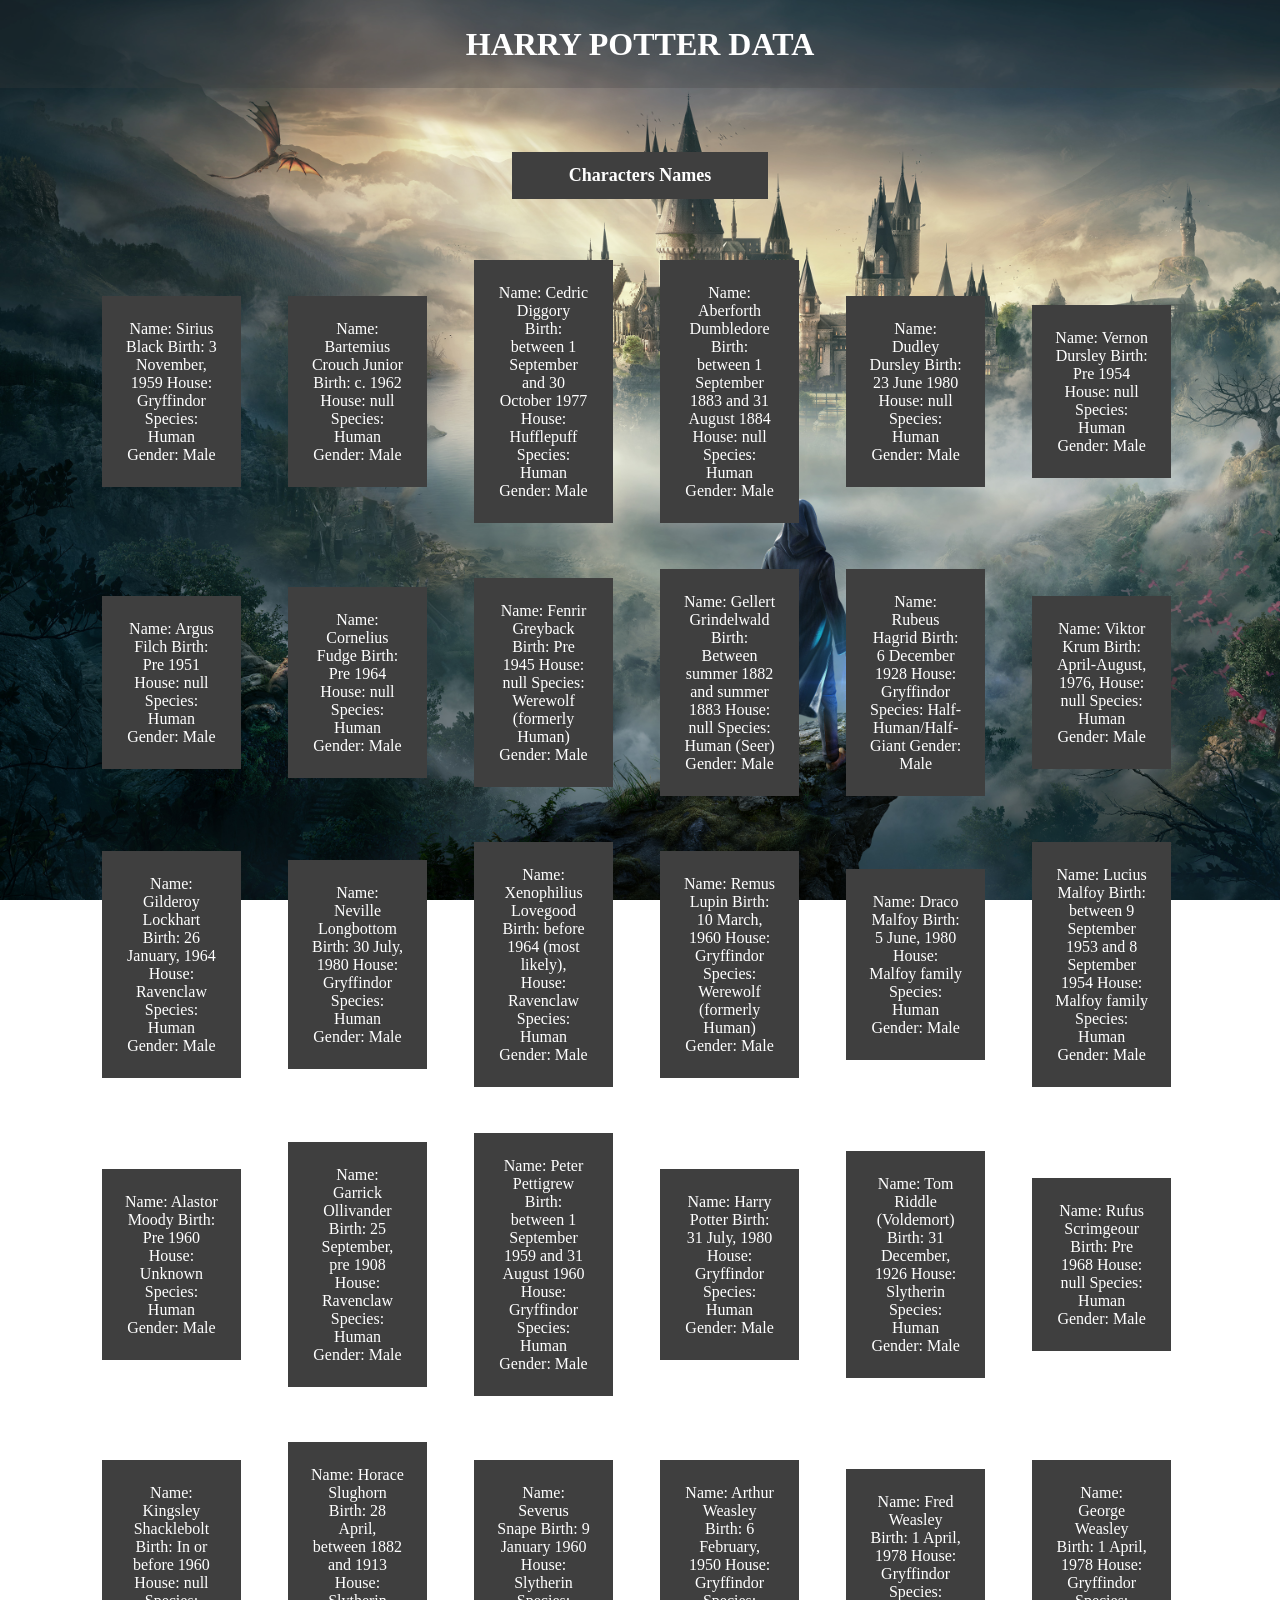
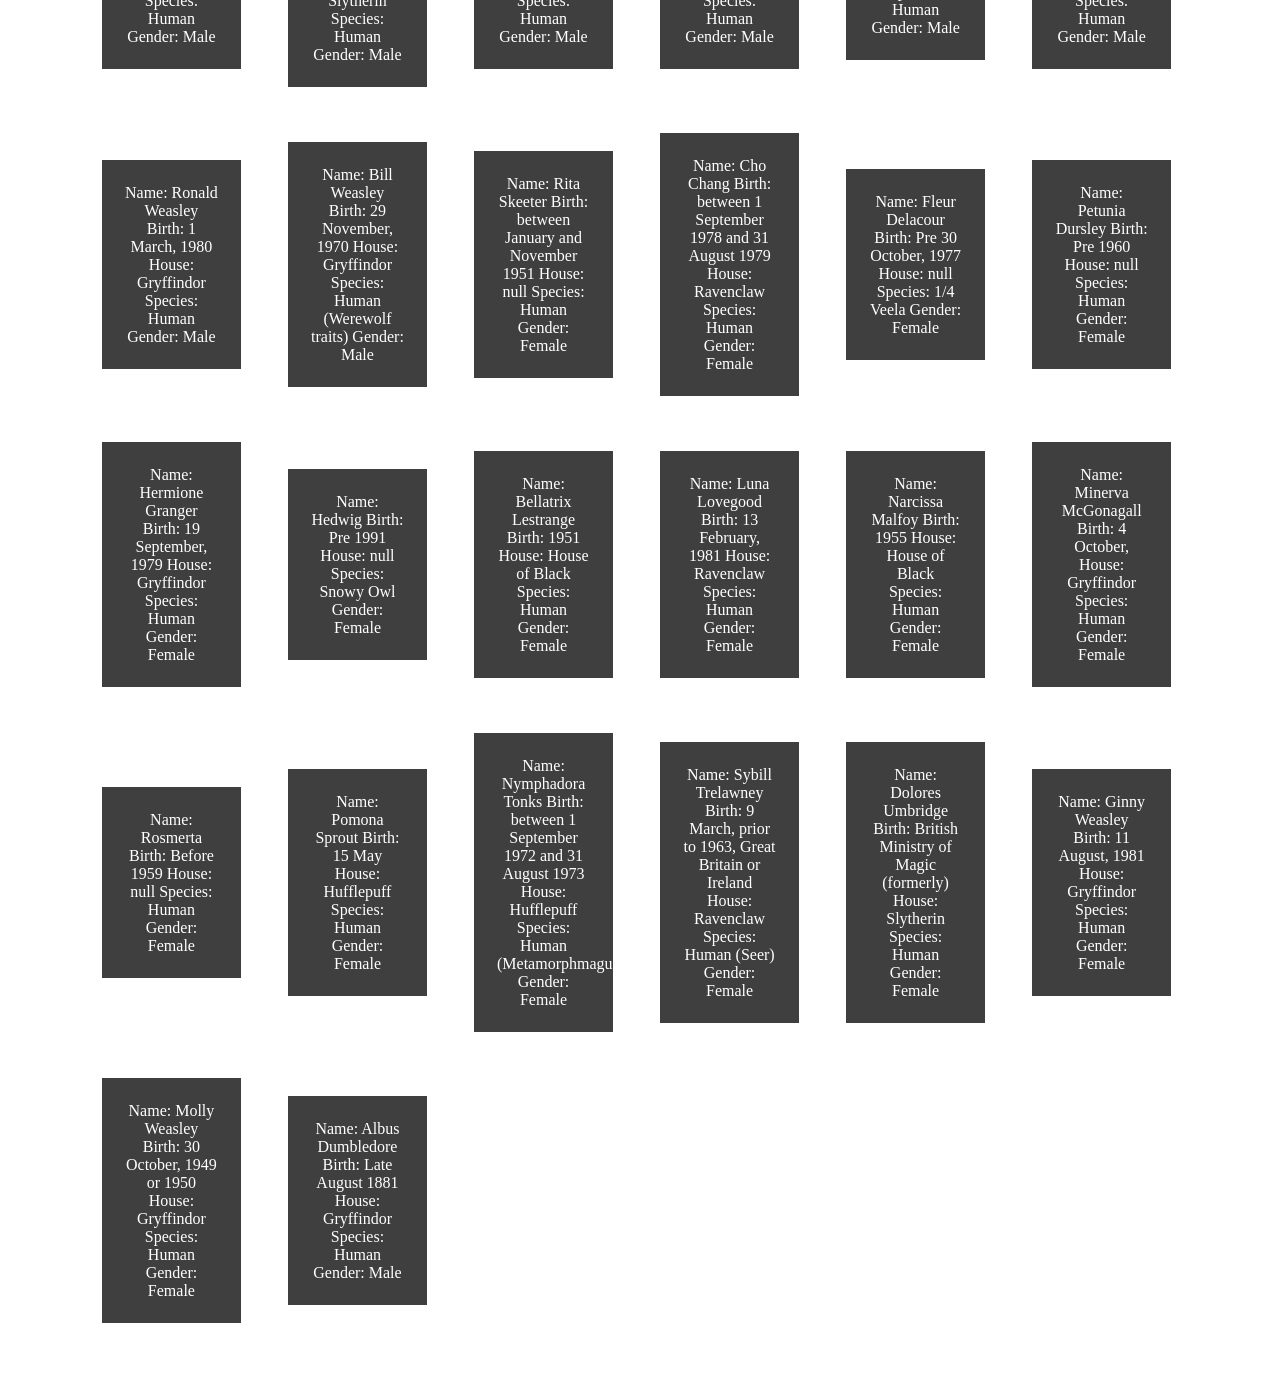
==== index.html @ 3b534911 "Updates" ====
<!DOCTYPE html>
<html>
  <head>
    <meta charset="utf-8">
    <meta charset="utf-8" name="viewport" content="width=device-width, initial-scale=1.0">
    <title>Harry Potter Data</title>
    <link rel="stylesheet" href="style.css" />
  </head>
  <body>
    <nav>
    </nav>
    <main>
      <h1>Harry Potter Data</h1>
    </main>
    <section>
      <p>Characters Names</p>
      <ul id="characters-names">
      </ul>
    </section>

    <div id="root"></div>
    <script src="main.js" type="module"></script>
  </body>
</html>
---- style.css ----
:root {
    --bg-color: #3f3f3f43;
    --box-color: #3f3f3f;
    --text-color: white;
}

body {
    margin: 0%;
    background-image:url('./img/img-b.jpg');
    background-repeat:no-repeat;
    background-attachment: fixed;
    background-size: cover;
}

h1 {
    color: var(--text-color);
    text-align: center;
    text-transform:uppercase;
    margin-top: 0%;
    padding: 2%;
    background-color: var(--bg-color);
}

ul, #characters-names {
    color: var(--text-color);
    display: flex;
    flex-wrap: wrap;
    margin: 3% 3% 3% 3%;
    align-items: center;
}

li {
    list-style: none;
    background-color: var(--box-color);
    text-align: center;
    margin: 2% 2% 2% 2%;
    padding: 2%;
    width: 8%;
    height: fit-content;
    display: block;
}

p {
    font-size: large;
    font-weight: bold;
    color: var(--text-color);
    padding: 1%;
    margin: 5% 40% 0% 40%;
    text-align: center;
    background-color: var(--box-color);
}

#ch0 {
    background-image: url('./img/gryffondor.jpg');
    background-size: cover;
    background-repeat: no-repeat;
}

#ch1 {
    background-image: url('./img/Ravenclaw.jpg');
    background-size: cover;
    background-repeat: no-repeat;
}
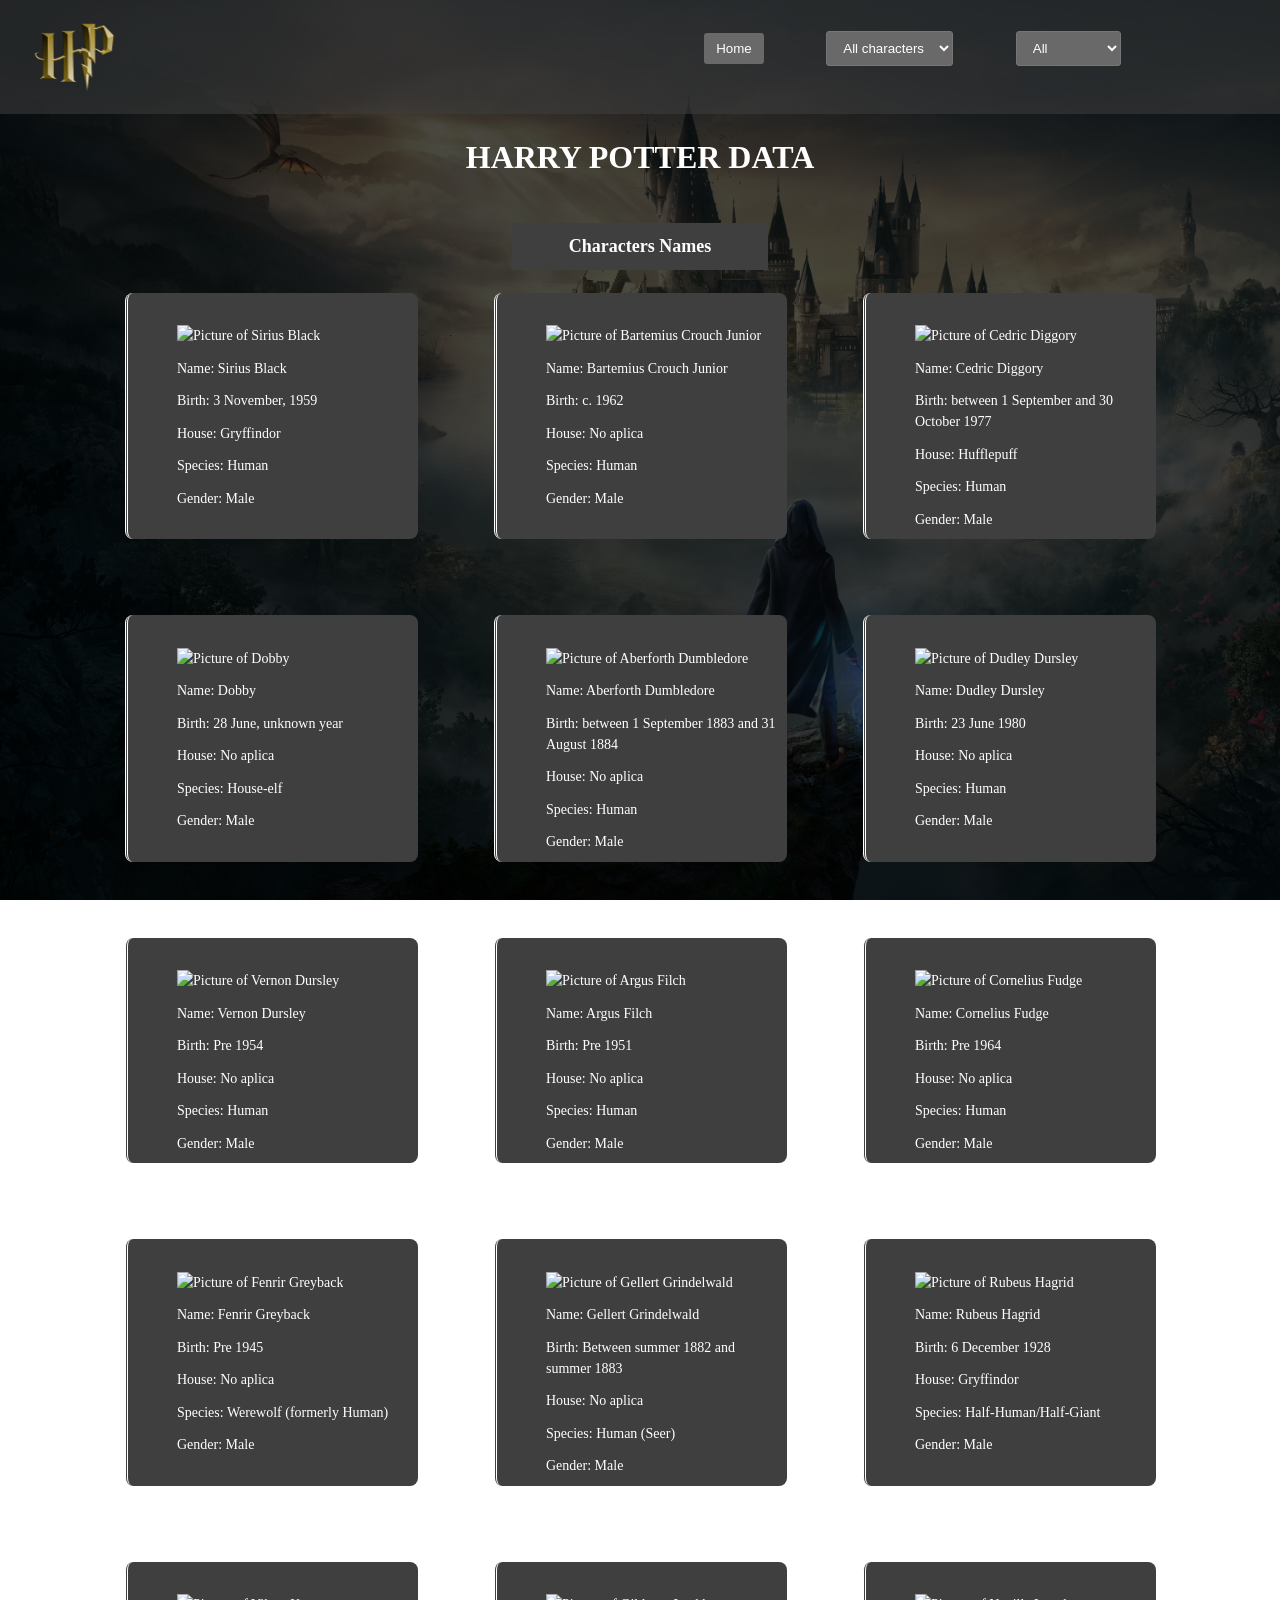
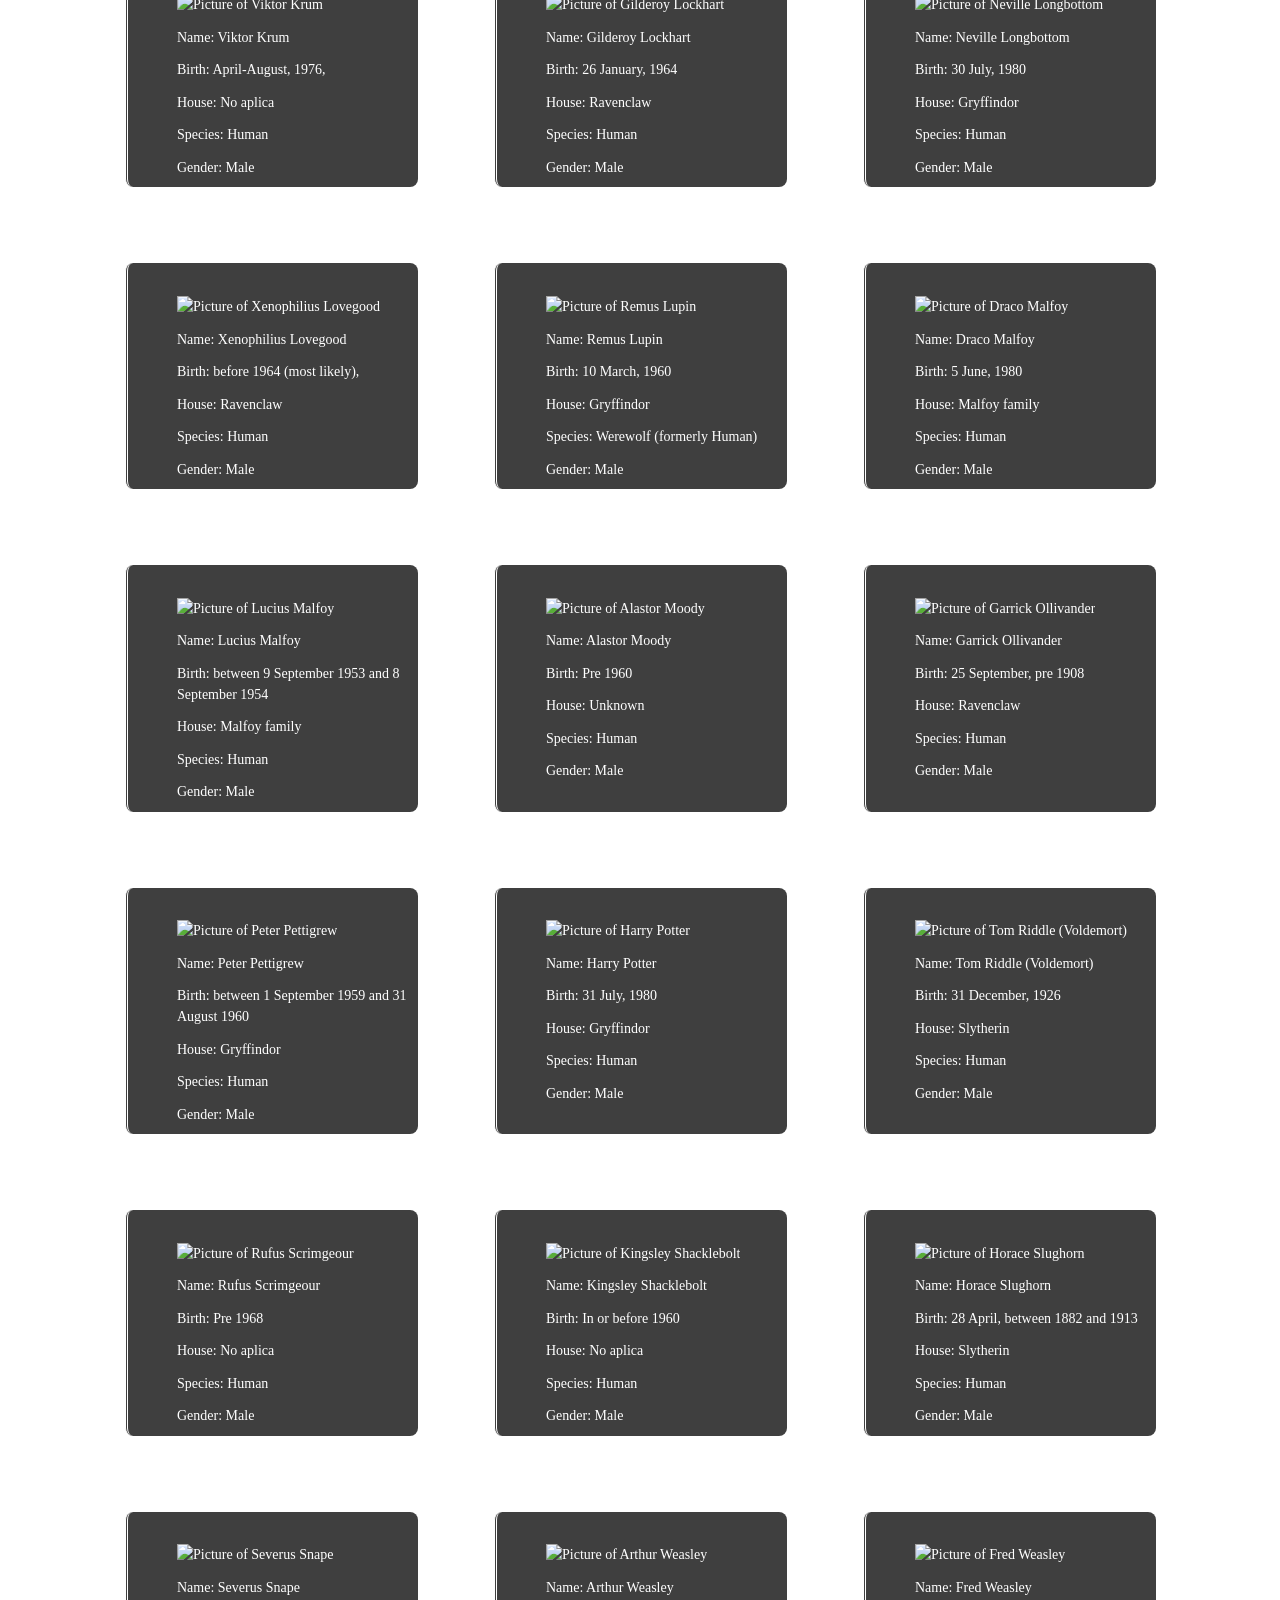
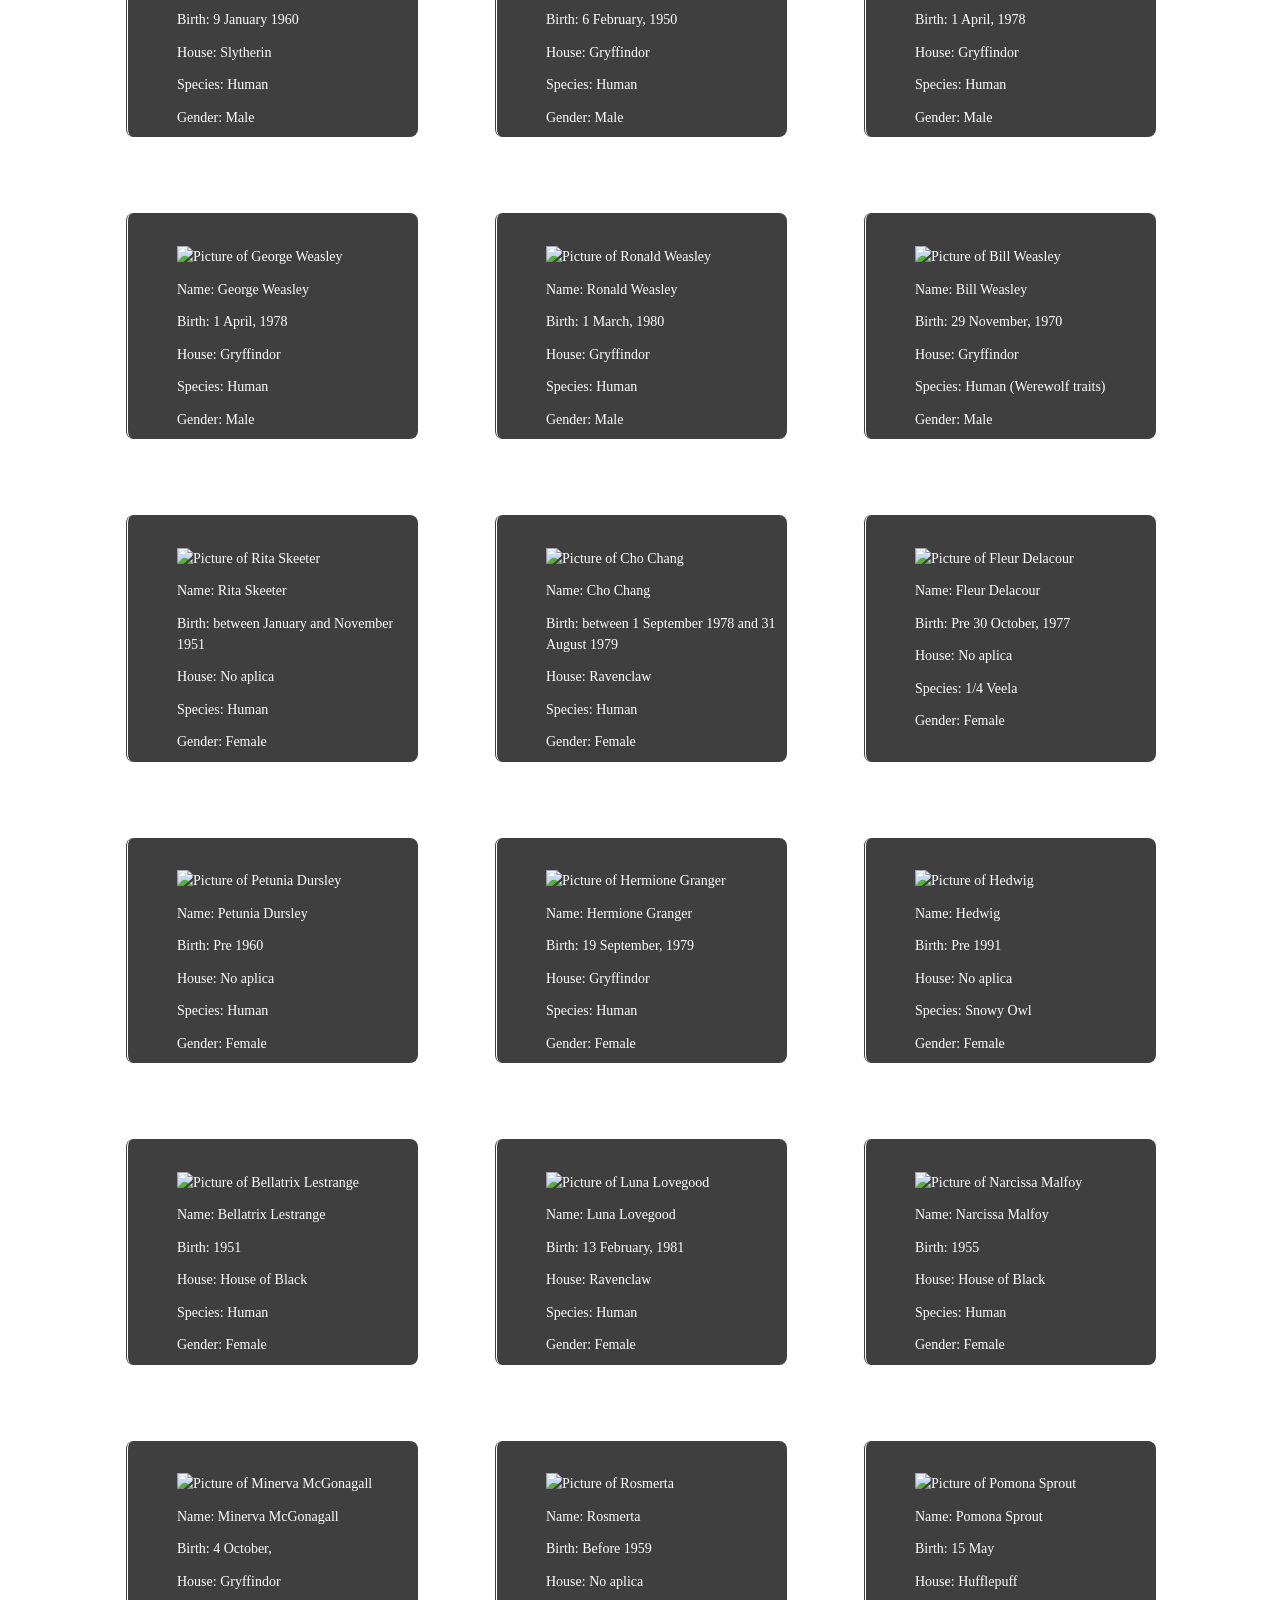
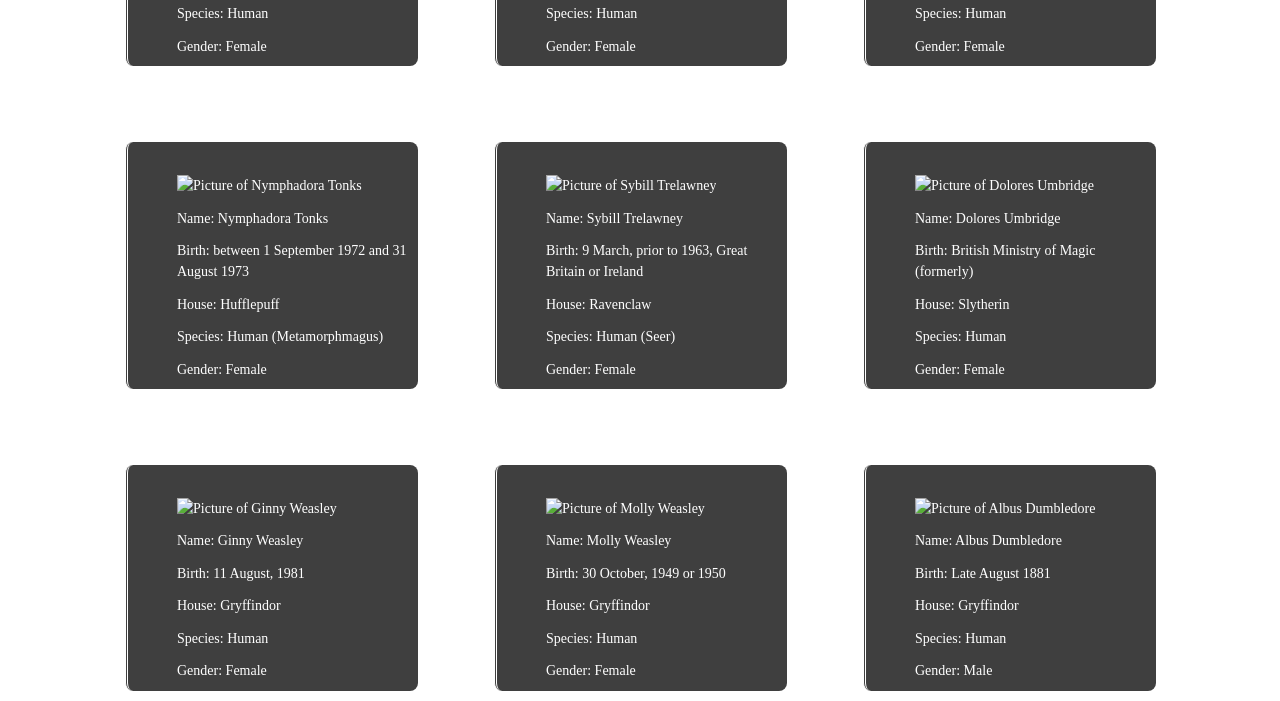
==== commit a800307c: "Updates" ====
--- a/index.html
+++ b/index.html
@@ -5,19 +5,45 @@
     <meta charset="utf-8" name="viewport" content="width=device-width, initial-scale=1.0">
     <title>Harry Potter Data</title>
     <link rel="stylesheet" href="style.css" />
+    <script src="https://kit.fontawesome.com/9e76bab082.js" crossorigin="anonymous"></script>
   </head>
   <body>
-    <nav>
-    </nav>
+    <header>
+      <nav>
+        <img src="./img/logo.png" class="logo" alt="logo harry potter">
+        <button class="toggle" aria-label="open menu"><i class="fa-solid fa-bars"></i></button>
+        <ul class="Menu Menu_visible">
+          <li class="Nav-menu-item"><button class="Nav-menu-link .Nav-menu-link_active">Home</button></li>
+          <li class="Nav-menu-item">
+            <select class="Nav-menu-link .Nav-menu-link_active" name="sl-characters" id="sl-characters">
+              <option value="all characters" selected>All characters</option>
+              <option value="sort">Sort A to Z</option>
+            </select>
+          </li>
+          <li class="Nav-menu-item"> 
+            <select class="Nav-menu-link .Nav-menu-link_active" name="  " id="sl-house">
+              <option value= "" selected>All</option>
+              <option value="Gryffindor">Gryffindor</option>
+              <option value="Slytherin">Slytherin</option>
+            </select>
+          </li>
+          <!-- <li class="Nav-menu-item"><a href="#" class="Nav-menu-link .Nav-menu-link_active">Patronus</a></li>
+          <li class="Nav-menu-item"><a href="#" class="Nav-menu-link .Nav-menu-link_active">Wands</a></li>
+          <li class="Nav-menu-item"><a href="#" class="Nav-menu-link .Nav-menu-link_active">Books</a></li> -->
+        </ul>
+      </nav>
+    </header> 
     <main>
       <h1>Harry Potter Data</h1>
     </main>
-    <section>
+    <section id="list">
       <p>Characters Names</p>
       <ul id="characters-names">
       </ul>
     </section>
-
+    <div id="loading">
+      <p>Loading.....</p>
+    </div>
     <div id="root"></div>
     <script src="main.js" type="module"></script>
   </body>
--- a/style.css
+++ b/style.css
@@ -1,63 +1,166 @@
 :root {
-    --bg-color: #3f3f3f43;
+    --bg-color: #8a868643;
     --box-color: #3f3f3f;
-    --text-color: white;
+    --text-color: #ffffff;
+    --hover-color: #a9a9a9;
+    --select-color: #696969;
+    --gradient: rgba(0, 0, 0, 0.7);
 }
-
 body {
     margin: 0%;
-    background-image:url('./img/img-b.jpg');
+    background: linear-gradient(var(--gradient),var(--gradient)), url('./img/img-b.jpg');
     background-repeat:no-repeat;
     background-attachment: fixed;
     background-size: cover;
+    justify-content: center;
+    align-items: center;
+    min-height: fit-content;    
 }
-
 h1 {
     color: var(--text-color);
     text-align: center;
     text-transform:uppercase;
     margin-top: 0%;
     padding: 2%;
-    background-color: var(--bg-color);
 }
 
-ul, #characters-names {
+header {
+    background-color: #3f3f3f8c;
+    /* position: fixed; */
+    width: 100%;
+}
+
+nav {
+    display: flex;
+    margin-right: 10%;
+    left: 100%;
+}
+
+.logo {
+    width: 150px;
+    height: 100px;
+    align-self: center;
+    margin: 0 0 0 10px;
+}
+
+.Menu {
+    display: flex;
+    /* flex-direction: row-reverse; */
+    margin-top: 0%;
+    list-style: none;
+    justify-content: flex-end;
+    width: 100%;
+    align-items: center;
+}
+
+.Nav-menu-item {
+    font-size: 14px;
+    text-transform: uppercase;
+    width: max-content;
+}
+
+.Nav-menu-link {
     color: var(--text-color);
+    padding: 8px 12px;
+    border-radius: 3px;
+    text-decoration: none;
+}
+
+.Nav-menu-link:hover, .Nav-menu-link_active {
+    background-color: var(--hover-color);
+    transition: 0.5s;
+}
+
+#characters-names {
+    margin: 0%;
+    padding: 0%;
     display: flex;
-    flex-wrap: wrap;
-    margin: 3% 3% 3% 3%;
-    align-items: center;
+    flex-flow: wrap;
+    justify-content: center;
+    gap: 3.5em;
+}
+
+.ul-ch {
+    background-color: var(--box-color);
+    color: var(--text-color);
+    margin: 10px;
+    width: 22%;
+    border-radius: 8px;
+    overflow: hidden;
+    border-left-style: double;
+    flex-basis: 250px;
 }
 
 li {
     list-style: none;
-    background-color: var(--box-color);
-    text-align: center;
-    margin: 2% 2% 2% 2%;
-    padding: 2%;
-    width: 8%;
+    margin: 3% 3% 3% 3%;
     height: fit-content;
-    display: block;
+    line-height: 1.5;
+    font-size: 14px;
+    padding: 2px;
 }
 
+select {
+    background-color: var(--select-color);
+}
+
+button {
+    background-color: var(--select-color);
+    border-style: none;
+}
 p {
     font-size: large;
     font-weight: bold;
     color: var(--text-color);
     padding: 1%;
-    margin: 5% 40% 0% 40%;
+    margin: 0% 40% 1% 40%;
     text-align: center;
     background-color: var(--box-color);
 }
 
-#ch0 {
-    background-image: url('./img/gryffondor.jpg');
-    background-size: cover;
-    background-repeat: no-repeat;
+img{
+    width: 200px;
+    height: 225px;
+    margin-top: 10%;
 }
 
-#ch1 {
-    background-image: url('./img/Ravenclaw.jpg');
-    background-size: cover;
-    background-repeat: no-repeat;
+.toggle {
+    color: var(--text-color);
+    background: none;
+    border: none;
+    font-size: 20px;
+    display: none;
 }
+@media (max-width: 768px) {
+    .logo {
+        width: 50px;
+        height: 50px;
+        margin-left: 10px;
+    }
+    .Menu {
+        background-color: var(--box-color);
+        align-items: center;
+        position: relative;
+        flex-direction: column;
+        width: 100%;
+        padding: 20px 0;
+        height: calc(100% - 60px);
+        overflow-y: auto;
+        left: 100%;
+        transition: left 0.3s;
+    }
+    .Nav-menu-item {
+        font-size: 14px;
+    }
+    .Nav-menu-link:hover, .Nav-menu-link_active {
+        background-color: var(--hover-color);
+        transition: 0.5s;
+    }
+    .toggle {
+        display: block;
+    }
+    .Menu_visible {
+        left: 0;
+        
+    }
+}
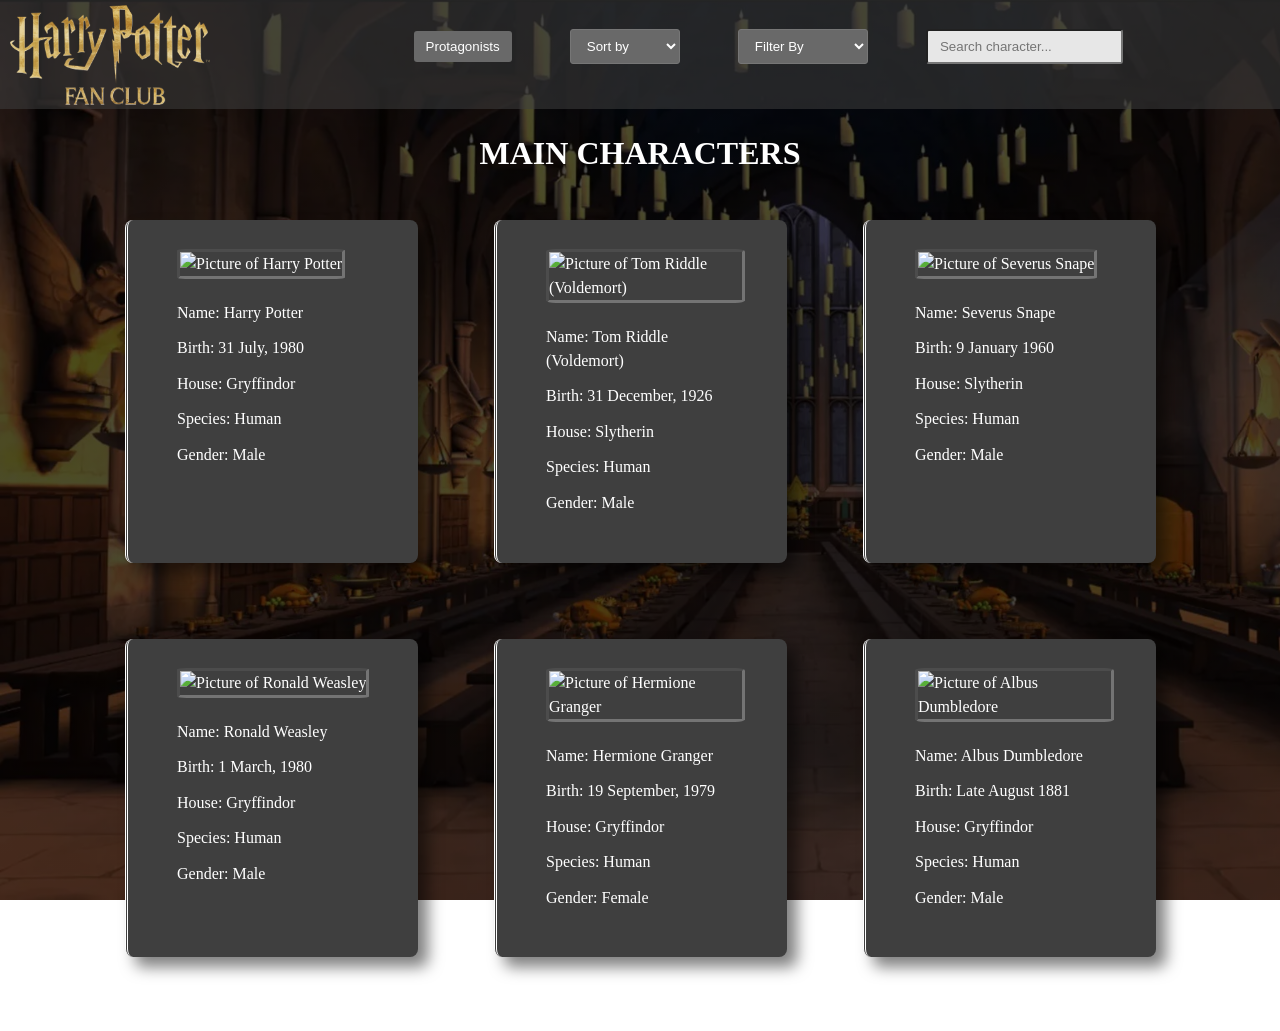
==== commit 772f5aa7: "Updates" ====
--- a/index.html
+++ b/index.html
@@ -1,43 +1,51 @@
 <!DOCTYPE html>
-<html>
+<html lang="en">
   <head>
-    <meta charset="utf-8">
     <meta charset="utf-8" name="viewport" content="width=device-width, initial-scale=1.0">
+    <meta name="description" content="website for harry potter fans who want to know more information about the characters">
     <title>Harry Potter Data</title>
     <link rel="stylesheet" href="style.css" />
+    <link rel="preconnect" href="https://ka-f.fontawesome.com">
     <script src="https://kit.fontawesome.com/9e76bab082.js" crossorigin="anonymous"></script>
   </head>
   <body>
     <header>
       <nav>
-        <img src="./img/logo.png" class="logo" alt="logo harry potter">
+        <img src="./img/logo2.png" class="logo" alt="logo harry potter">
+        <img src="./img/logo.png" class="logo" id="logoMovil" alt="logo harry potter">
         <button class="toggle" aria-label="open menu"><i class="fa-solid fa-bars"></i></button>
         <ul class="Menu Menu_visible">
-          <li class="Nav-menu-item"><button class="Nav-menu-link .Nav-menu-link_active">Home</button></li>
           <li class="Nav-menu-item">
-            <select class="Nav-menu-link .Nav-menu-link_active" name="sl-characters" id="sl-characters">
-              <option value="all characters" selected>All characters</option>
-              <option value="sort">Sort A to Z</option>
+            <button id="btn-home" class="Nav-menu-link .Nav-menu-link_active">Protagonists</button>
+          </li>
+          <li class="Nav-menu-item">
+            <select class="Nav-menu-link .Nav-menu-link_active" name="sl-characters" id="sl-sort">
+              <option value="sort-by" selected>Sort by</option>
+              <option value="sort-a-to-z">Sort A to Z</option>
             </select>
           </li>
           <li class="Nav-menu-item"> 
-            <select class="Nav-menu-link .Nav-menu-link_active" name="  " id="sl-house">
-              <option value= "" selected>All</option>
+            <select class="Nav-menu-link .Nav-menu-link_active" name="sl-house" id="sl-house">
+              <option id="opt-filter-by" value="Filter by" disabled selected>Filter By</option>
+              <option value="All Characters">All Characters</option>
               <option value="Gryffindor">Gryffindor</option>
               <option value="Slytherin">Slytherin</option>
+              <option value="Hufflepuff">Hufflepuff</option>
+              <option value="Ravenclaw">Ravenclaw</option>
             </select>
           </li>
-          <!-- <li class="Nav-menu-item"><a href="#" class="Nav-menu-link .Nav-menu-link_active">Patronus</a></li>
-          <li class="Nav-menu-item"><a href="#" class="Nav-menu-link .Nav-menu-link_active">Wands</a></li>
-          <li class="Nav-menu-item"><a href="#" class="Nav-menu-link .Nav-menu-link_active">Books</a></li> -->
+          <li class="Nav-menu-item">
+            <input type="search" name="Search" id="search" class="Nav-menu-link .Nav-menu-link_active" placeholder="Search character...">
+          </li>
         </ul>
       </nav>
     </header> 
     <main>
-      <h1>Harry Potter Data</h1>
+      <h1>Main characters</h1>
+      <p id="p-calculate"></p>
     </main>
     <section id="list">
-      <p>Characters Names</p>
+      <p id="subtitle">All Characters</p>
       <ul id="characters-names">
       </ul>
     </section>
--- a/style.css
+++ b/style.css
@@ -1,11 +1,15 @@
 :root {
-    --bg-color: #8a868643;
+    --bg-color: #3f3f3f8c;
     --box-color: #3f3f3f;
     --text-color: #ffffff;
     --hover-color: #a9a9a9;
     --select-color: #696969;
+    --search-color: #e7e7e7;
     --gradient: rgba(0, 0, 0, 0.7);
-}
+    --shadow-color: #00000080;
+    --border-color: #b1b1b178;
+}
+
 body {
     margin: 0%;
     background: linear-gradient(var(--gradient),var(--gradient)), url('./img/img-b.jpg');
@@ -16,17 +20,18 @@
     align-items: center;
     min-height: fit-content;    
 }
+
 h1 {
     color: var(--text-color);
     text-align: center;
     text-transform:uppercase;
-    margin-top: 0%;
-    padding: 2%;
+    margin-top: 2%;
+    margin-bottom: 1%;
+    display: none;
 }
 
 header {
-    background-color: #3f3f3f8c;
-    /* position: fixed; */
+    background-color: var(--bg-color);
     width: 100%;
 }
 
@@ -37,15 +42,19 @@
 }
 
 .logo {
-    width: 150px;
+    width: 220;
     height: 100px;
     align-self: center;
     margin: 0 0 0 10px;
+    border-style: none;
+}
+
+#logoMovil {
+    display: none;
 }
 
 .Menu {
     display: flex;
-    /* flex-direction: row-reverse; */
     margin-top: 0%;
     list-style: none;
     justify-content: flex-end;
@@ -57,6 +66,7 @@
     font-size: 14px;
     text-transform: uppercase;
     width: max-content;
+    margin: 3% 3% 3% 3%;
 }
 
 .Nav-menu-link {
@@ -73,6 +83,8 @@
 
 #characters-names {
     margin: 0%;
+    margin-top: 3%;
+    margin-bottom: 5%;
     padding: 0%;
     display: flex;
     flex-flow: wrap;
@@ -84,21 +96,25 @@
     background-color: var(--box-color);
     color: var(--text-color);
     margin: 10px;
-    width: 22%;
+    padding-bottom: 3%;
+    /* width: 22%; */
     border-radius: 8px;
     overflow: hidden;
     border-left-style: double;
     flex-basis: 250px;
+    box-shadow: 10px 10px 15px var(--shadow-color);
 }
 
 li {
     list-style: none;
-    margin: 3% 3% 3% 3%;
+    margin: 3% 16% 3% 3%;
     height: fit-content;
     line-height: 1.5;
-    font-size: 14px;
+    font-size:medium;
+    font-family: 'Segoe UI';
     padding: 2px;
 }
+
 
 select {
     background-color: var(--select-color);
@@ -108,20 +124,33 @@
     background-color: var(--select-color);
     border-style: none;
 }
+
 p {
     font-size: large;
     font-weight: bold;
     color: var(--text-color);
     padding: 1%;
-    margin: 0% 40% 1% 40%;
+    margin: 0 auto;
     text-align: center;
     background-color: var(--box-color);
+    margin-top: 2%;
+    margin-bottom: 2%;
+    width: 30%;
+}
+
+#search {
+    background-color: var(--search-color);
+    color: var(--box-color);
 }
 
 img{
     width: 200px;
     height: 225px;
     margin-top: 10%;
+    margin-bottom: 5%;
+    border-style: inset;
+    border-radius: 5%;
+    border-color: var(--border-color);
 }
 
 .toggle {
@@ -131,11 +160,20 @@
     font-size: 20px;
     display: none;
 }
+
+#opt-filter-by {
+    display: none;
+}
+
 @media (max-width: 768px) {
     .logo {
-        width: 50px;
-        height: 50px;
+        display: none;
+        width: 70px;
+        height: 70px;
         margin-left: 10px;
+    }
+    #logoMovil {
+        display: block;
     }
     .Menu {
         background-color: var(--box-color);
